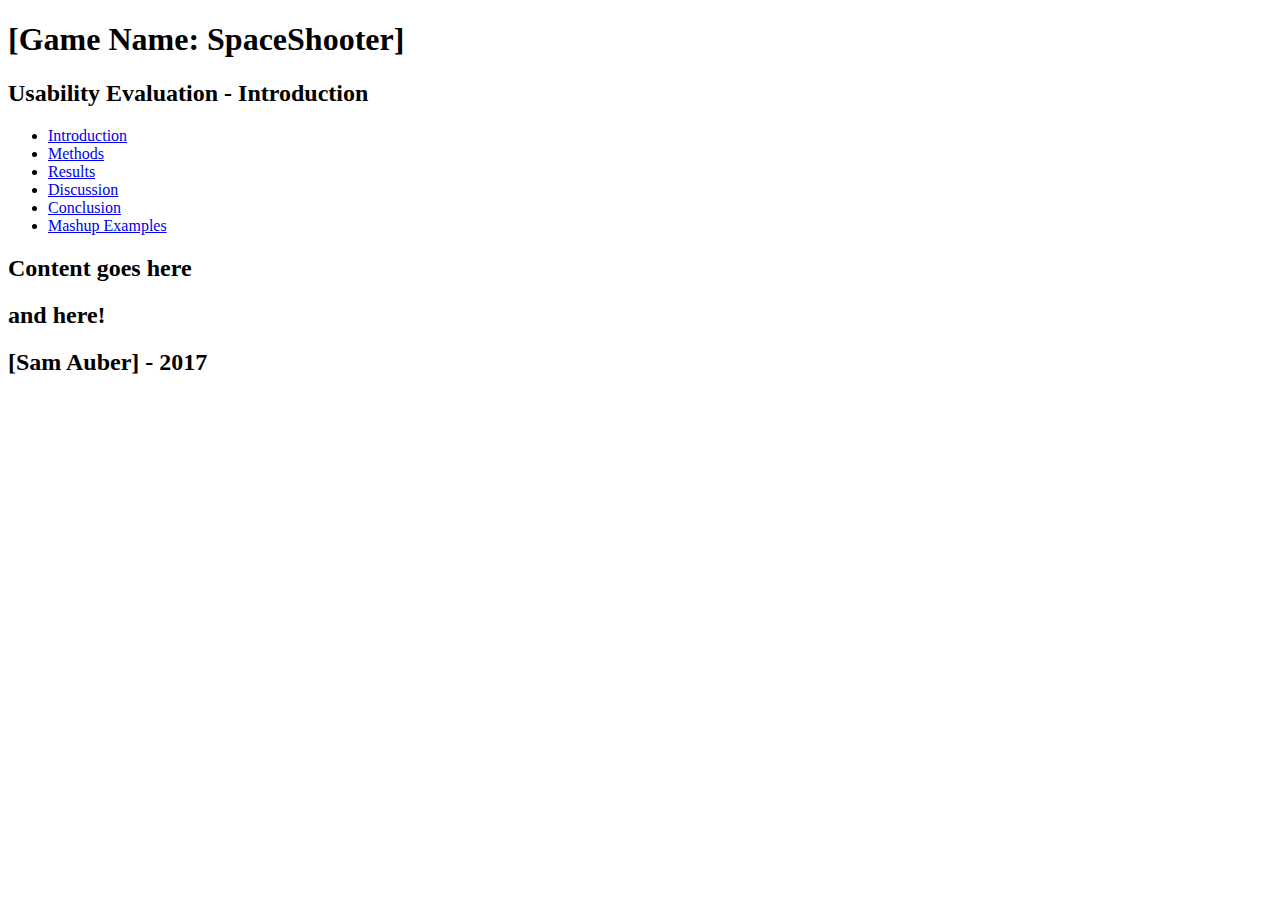
==== index.html @ 07b6c3dc "Update index.html" ====
<!DOCTYPE html>
 <html>
 	<head>
 		<meta charset="utf-8">
 		<meta http-equiv="X-UA-Compatible" content="IE=edge">
 		<title>Usability Research</title>
 		<meta name="description" content="A usability report for COMP210" />
 		<meta name="author" content="Alcwyn Parker" />
 		<meta name="HandheldFriendly" content="true" />
 		<meta name="MobileOptimized" content="320" />

    <!-- Use maximum-scale and user-scalable at your own risk. It disables pinch/zoom. Think about usability/accessibility before including.-->
 		<meta name="viewport" content="width=device-width, initial-scale=1.0, minimum-scale=1.0, maximum-scale=1.0, user-scalable=no" />
 		<!-- Place favicon.ico and apple-touch-icon.png in the root directory -->
 		<link rel="stylesheet" type="text/css" href="css/main.css">
    <link href="https://fonts.googleapis.com/css?family=Roboto" rel="stylesheet">
 	</head>
 	<body>

    <div class="main-container">
      <header>
        <h1>[Game Name: SpaceShooter] </h1>
        <h2>Usability Evaluation - Introduction</h2>
      </header>
      <div class="content">

        <aside>
          <nav>
            <ul>
              <li><a class="selected" href="index.html">Introduction </a></li>
              <li><a href="methods.html">Methods </a></li>
              <li><a href="results.html">Results </a></li>
              <li><a href="discussion.html">Discussion </a></li>
              <li><a href="conclusion.html">Conclusion </a></li>
              <li><a href="mashup.html">Mashup Examples </a></li>
            </ul>
          </nav>
        </aside>

        <section>
          <h2>Content goes here</h2>
        </section>

        <section>
          <h2> and here! </h2>
        </section>
      </div>
      <footer>
        <h2>[Sam Auber] - 2017</h2>
      </footer>
    </div>
 	</body>
 </html>
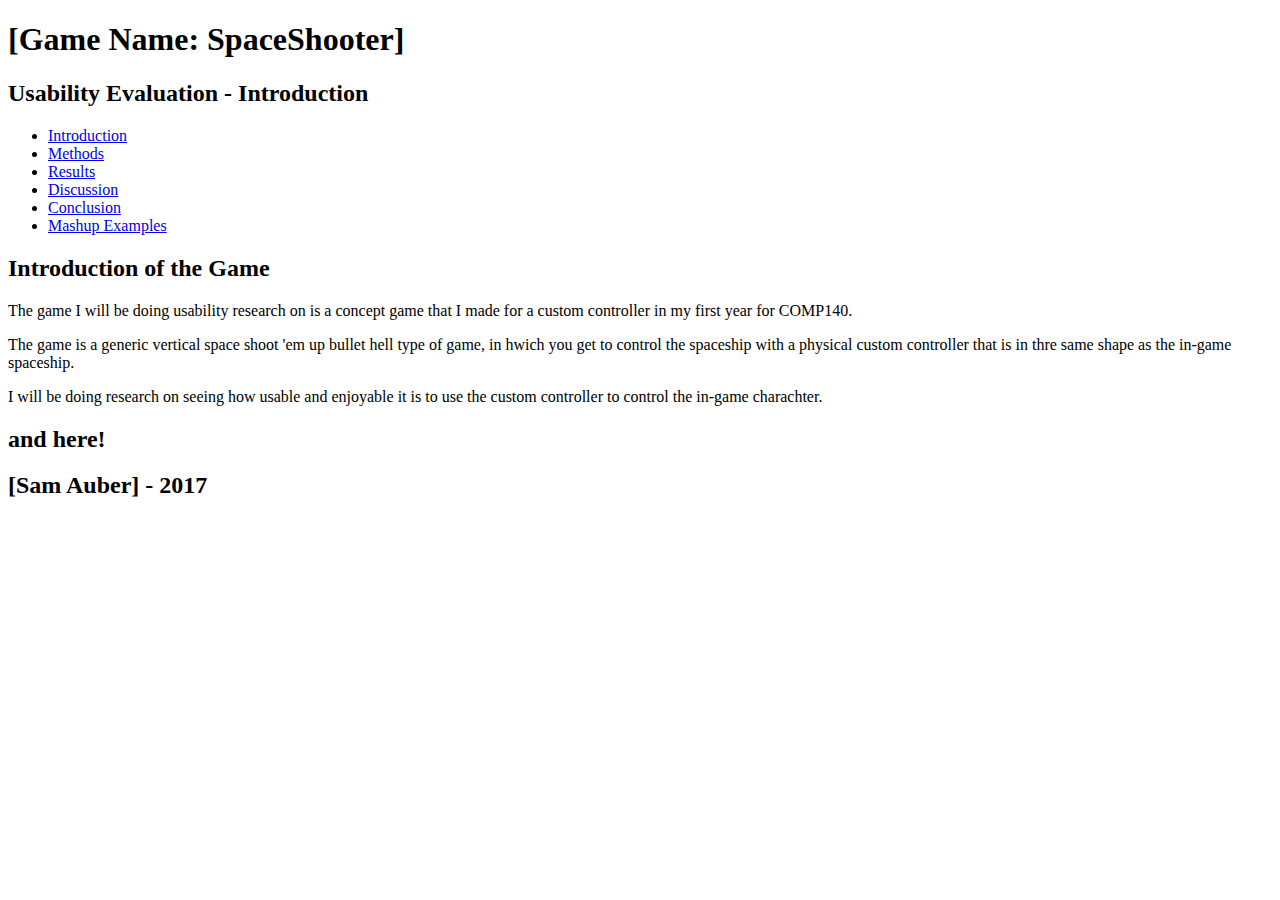
==== commit fe37e455: "Update index.html" ====
--- a/index.html
+++ b/index.html
@@ -38,7 +38,10 @@
         </aside>
 
         <section>
-          <h2>Content goes here</h2>
+          <h2>Introduction of the Game</h2>
+          <p>The game I will be doing usability research on is a concept game that I made for a custom controller in my first year for COMP140.</p>
+          <p>The game is a generic vertical space shoot 'em up bullet hell type of game, in hwich you get to control the spaceship with a physical custom controller that is in thre same shape as the in-game spaceship.</p>
+          <p>I will be doing research on seeing how usable and enjoyable it is to use the custom controller to control the in-game charachter.</p>
         </section>
 
         <section>
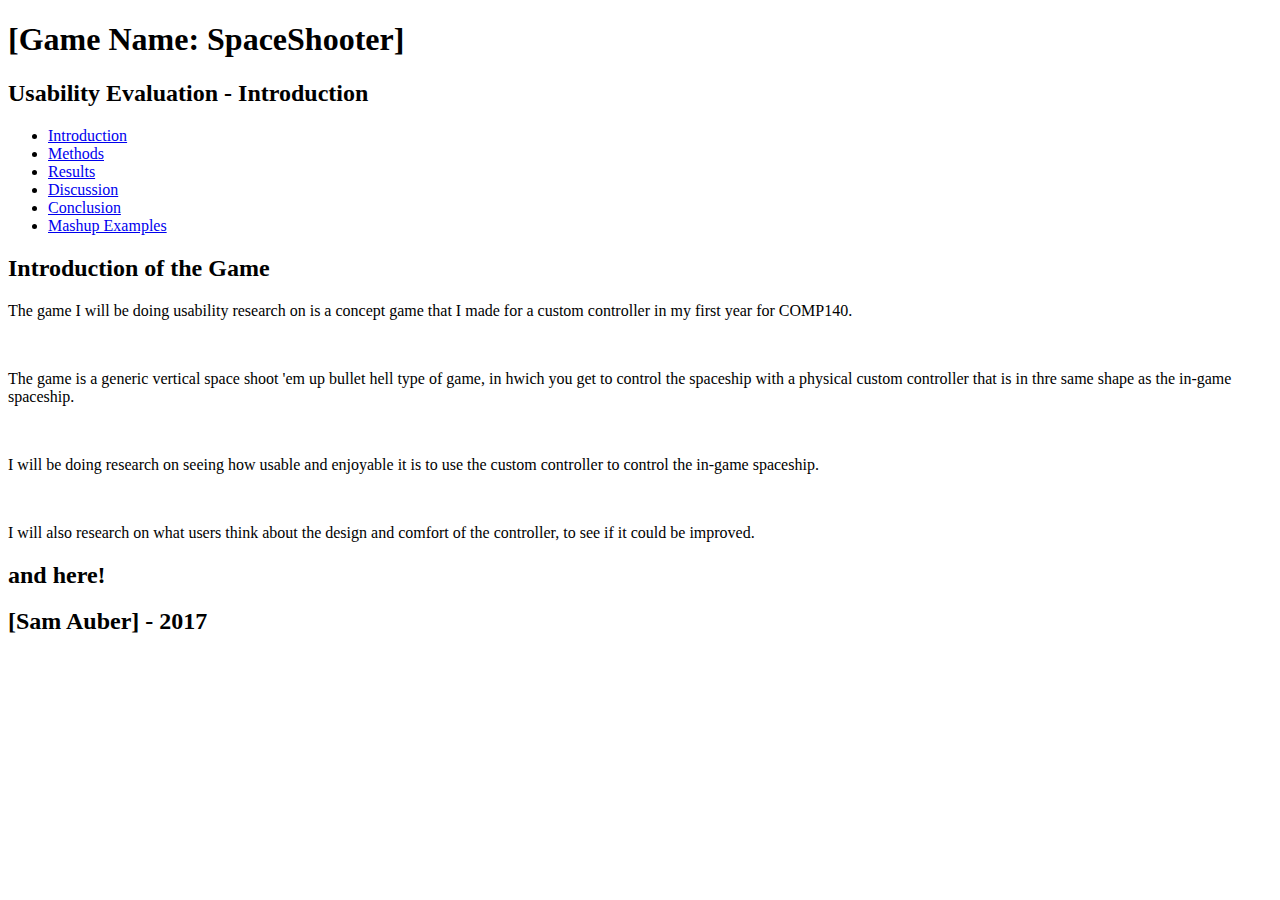
==== commit b7b7581b: "Update index.html" ====
--- a/index.html
+++ b/index.html
@@ -38,10 +38,14 @@
         </aside>
 
         <section>
-          <h2>Introduction of the Game</h2>
-          <p>The game I will be doing usability research on is a concept game that I made for a custom controller in my first year for COMP140.</p>
-          <p>The game is a generic vertical space shoot 'em up bullet hell type of game, in hwich you get to control the spaceship with a physical custom controller that is in thre same shape as the in-game spaceship.</p>
-          <p>I will be doing research on seeing how usable and enjoyable it is to use the custom controller to control the in-game charachter.</p>
+         <h2>Introduction of the Game</h2>
+         <p>The game I will be doing usability research on is a concept game that I made for a custom controller in my first year for COMP140.</p>
+         <br>
+         <p>The game is a generic vertical space shoot 'em up bullet hell type of game, in hwich you get to control the spaceship with a physical custom controller that is in thre same shape as the in-game spaceship.</p>
+         <br>
+         <p>I will be doing research on seeing how usable and enjoyable it is to use the custom controller to control the in-game spaceship.</p>
+         <br>
+         <p>I will also research on what users think about the design and comfort of the controller, to see if it could be improved.</p>
         </section>
 
         <section>
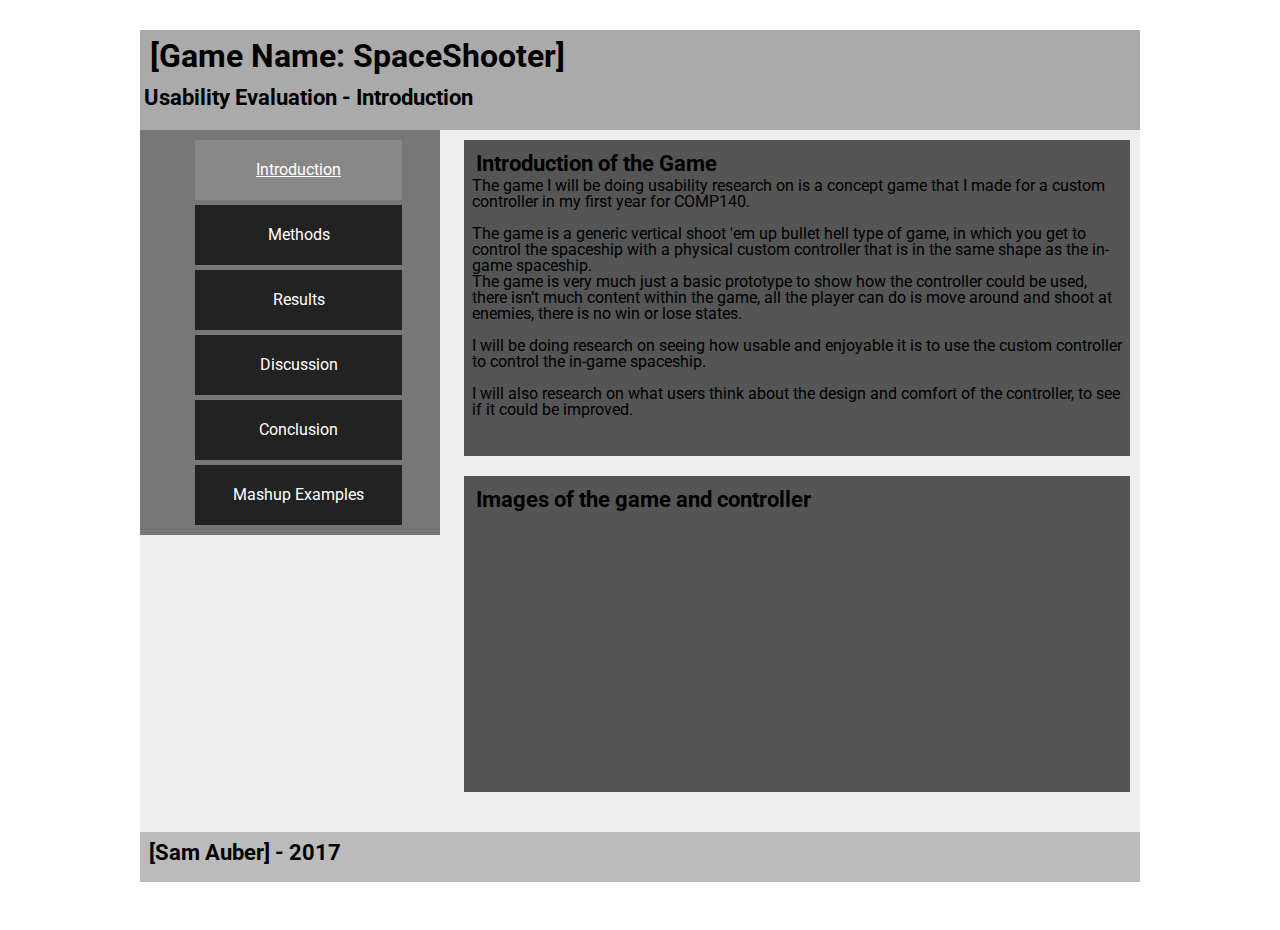
==== commit 19278246: "Added new text, refactored some css. Still a lot more to add and refactor." ====
--- a/index.html
+++ b/index.html
@@ -41,15 +41,16 @@
          <h2>Introduction of the Game</h2>
          <p>The game I will be doing usability research on is a concept game that I made for a custom controller in my first year for COMP140.</p>
          <br>
-         <p>The game is a generic vertical space shoot 'em up bullet hell type of game, in hwich you get to control the spaceship with a physical custom controller that is in thre same shape as the in-game spaceship.</p>
-         <br>
+         <p>The game is a generic vertical shoot 'em up bullet hell type of game, in which you get to control the spaceship with a physical custom controller that is in the same shape as the in-game spaceship.</p>
+         <p>The game is very much just a basic prototype to show how the controller could be used, there isn’t much content within the game, all the player can do is move around and shoot at enemies, there is no win or lose states.</p>
+		 <br>
          <p>I will be doing research on seeing how usable and enjoyable it is to use the custom controller to control the in-game spaceship.</p>
          <br>
          <p>I will also research on what users think about the design and comfort of the controller, to see if it could be improved.</p>
         </section>
 
         <section>
-          <h2> and here! </h2>
+          <h2> Images of the game and controller</h2>
         </section>
       </div>
       <footer>
--- a/css/main.css
+++ b/css/main.css
@@ -0,0 +1,134 @@
+/**
+ * @Author: Alcwyn Parker <alcwynparker>
+ * @Date:   2017-09-25T15:47:37+01:00
+ * @Email:  alcwynparker@gmail.com
+ * @Project: COMP210
+ * @Filename: main.css
+ * @Last modified by:   alcwynparker
+ * @Last modified time: 2017-09-25T16:19:40+01:00
+ */
+ /* http://meyerweb.com/eric/tools/css/reset/
+    v2.0 | 20110126
+    License: none (public domain)
+ */
+
+ html, body, div, span, applet, object, iframe,
+ h1, h2, h3, h4, h5, h6, p, blockquote, pre,
+ a, abbr, acronym, address, big, cite, code,
+ del, dfn, em, img, ins, kbd, q, s, samp,
+ small, strike, strong, sub, sup, tt, var,
+ b, u, i, center,
+ dl, dt, dd, ol, ul, li,
+ fieldset, form, label, legend,
+ table, caption, tbody, tfoot, thead, tr, th, td,
+ article, aside, canvas, details, embed,
+ figure, figcaption, footer, header, hgroup,
+ menu, nav, output, ruby, section, summary,
+ time, mark, audio, video {
+ 	margin: 0;
+ 	border: 0;
+ 	font-size: 100%;
+ 	vertical-align: baseline;
+ }
+ /* HTML5 display-role reset for older browsers */
+ article, aside, details, figcaption, figure,
+ footer, header, hgroup, menu, nav, section {
+ 	display: block;
+ }
+ body {
+ 	line-height: 1;
+ }
+
+ blockquote, q {
+ 	quotes: none;
+ }
+ blockquote:before, blockquote:after,
+ q:before, q:after {
+ 	content: '';
+ 	content: none;
+ }
+ table {
+ 	border-collapse: collapse;
+ 	border-spacing: 0;
+ }
+
+body, html{
+  width:100%;
+  height:100%;
+  margin:0px;
+  font-family: 'Roboto', sans-serif;
+}
+h1{
+  font-size: 2em;
+  padding:10px;
+  font-weight:bold;
+}
+h2{
+  font-size: 1.4em;
+  padding:4px;
+}
+
+.main-container{
+  width:1000px;
+  background:#eee;
+  margin: 30px auto;
+  position: relative;
+  overflow: auto;
+  padding-bottom:80px;
+}
+header{
+  width:100%;
+  height:100px;
+  background: #aaa;
+}
+.content{
+  width:100%;
+  min-height:400px;
+}
+aside{
+  width:30%;
+  min-height: 300px;
+  float:left;
+  background:#777;
+}
+nav ul{
+  margin:10px;
+  list-style: none;
+}
+nav ul li{
+  margin:5px;
+}
+nav ul li a{
+  display:block;
+  width: 90%;
+  height:60px;
+  background-color: #222;
+  color: #fff;
+  line-height: 60px;
+  text-align: center;
+  text-decoration: none;
+}
+nav ul li a.selected{
+  text-decoration: underline;
+  background: #888;
+}
+nav ul li a:hover{
+  background: #888;
+}
+section{
+  width:65%;
+  min-height:300px;
+  background: #555;
+  float: right;
+  margin:10px;
+  padding:8px;
+}
+footer{
+  clear: both;
+  width:100%;
+  height:40px;
+  background: #bbb;
+  position: absolute;
+  bottom: 0px;
+  padding:5px;
+}
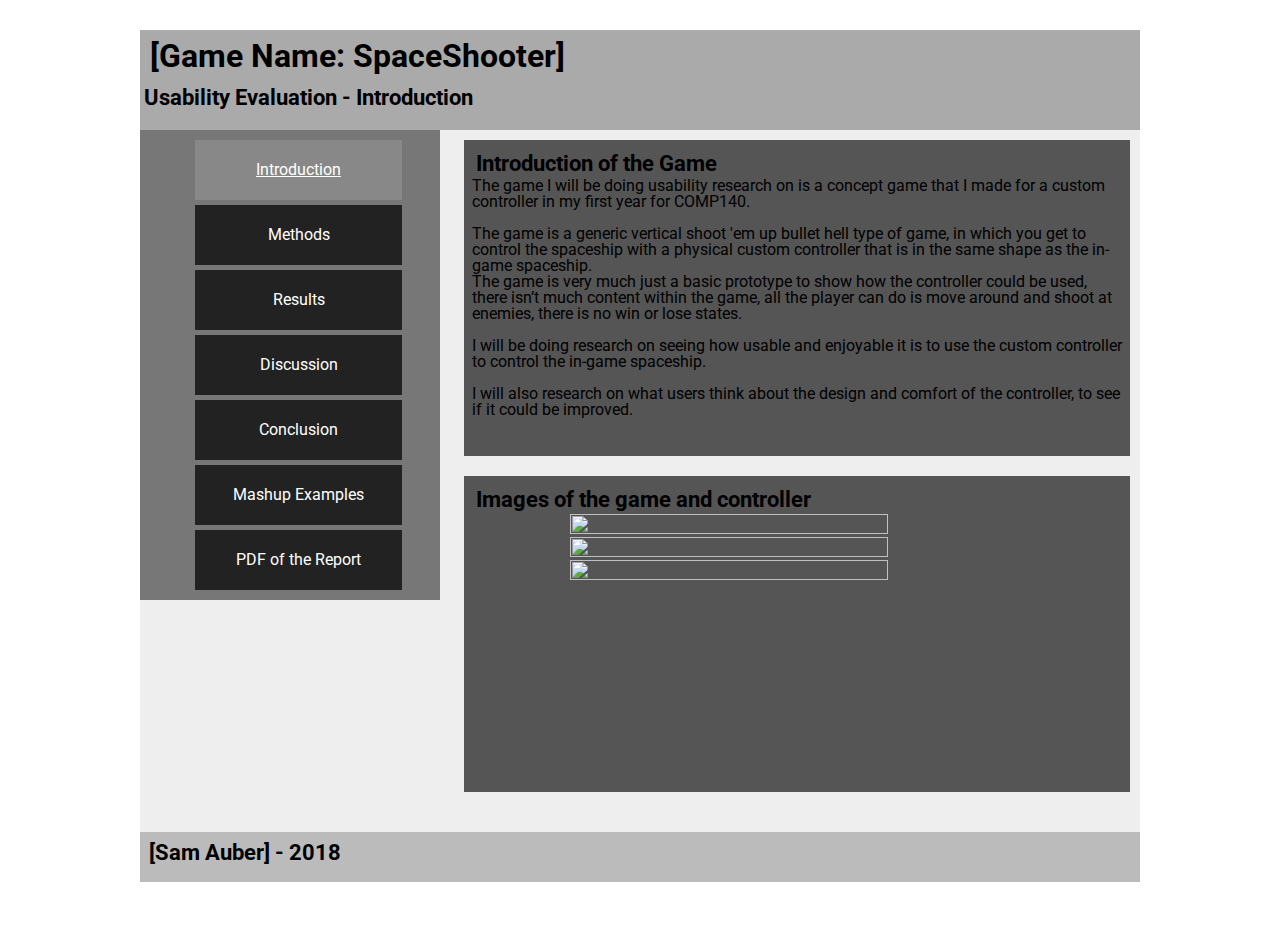
==== commit 5d3b7c4a: "Lots of new text and images! yay! Even added the PDF of the report, for those who find the template " ====
--- a/index.html
+++ b/index.html
@@ -33,6 +33,7 @@
               <li><a href="discussion.html">Discussion </a></li>
               <li><a href="conclusion.html">Conclusion </a></li>
               <li><a href="mashup.html">Mashup Examples </a></li>
+			  <li><a href="PDF_Report.pdf">PDF of the Report </a></li>
             </ul>
           </nav>
         </aside>
@@ -51,10 +52,13 @@
 
         <section>
           <h2> Images of the game and controller</h2>
+		  <img src="images/game1.PNG">
+		  <img src="images/game2.JPG">
+		  <img src="images/game3.JPG">
         </section>
       </div>
       <footer>
-        <h2>[Sam Auber] - 2017</h2>
+        <h2>[Sam Auber] - 2018</h2>
       </footer>
     </div>
  	</body>
--- a/css/main.css
+++ b/css/main.css
@@ -123,6 +123,13 @@
   margin:10px;
   padding:8px;
 }
+
+section img{
+	width: 70%;
+	height: 70%;
+	padding-left: 15%;
+	
+}
 footer{
   clear: both;
   width:100%;
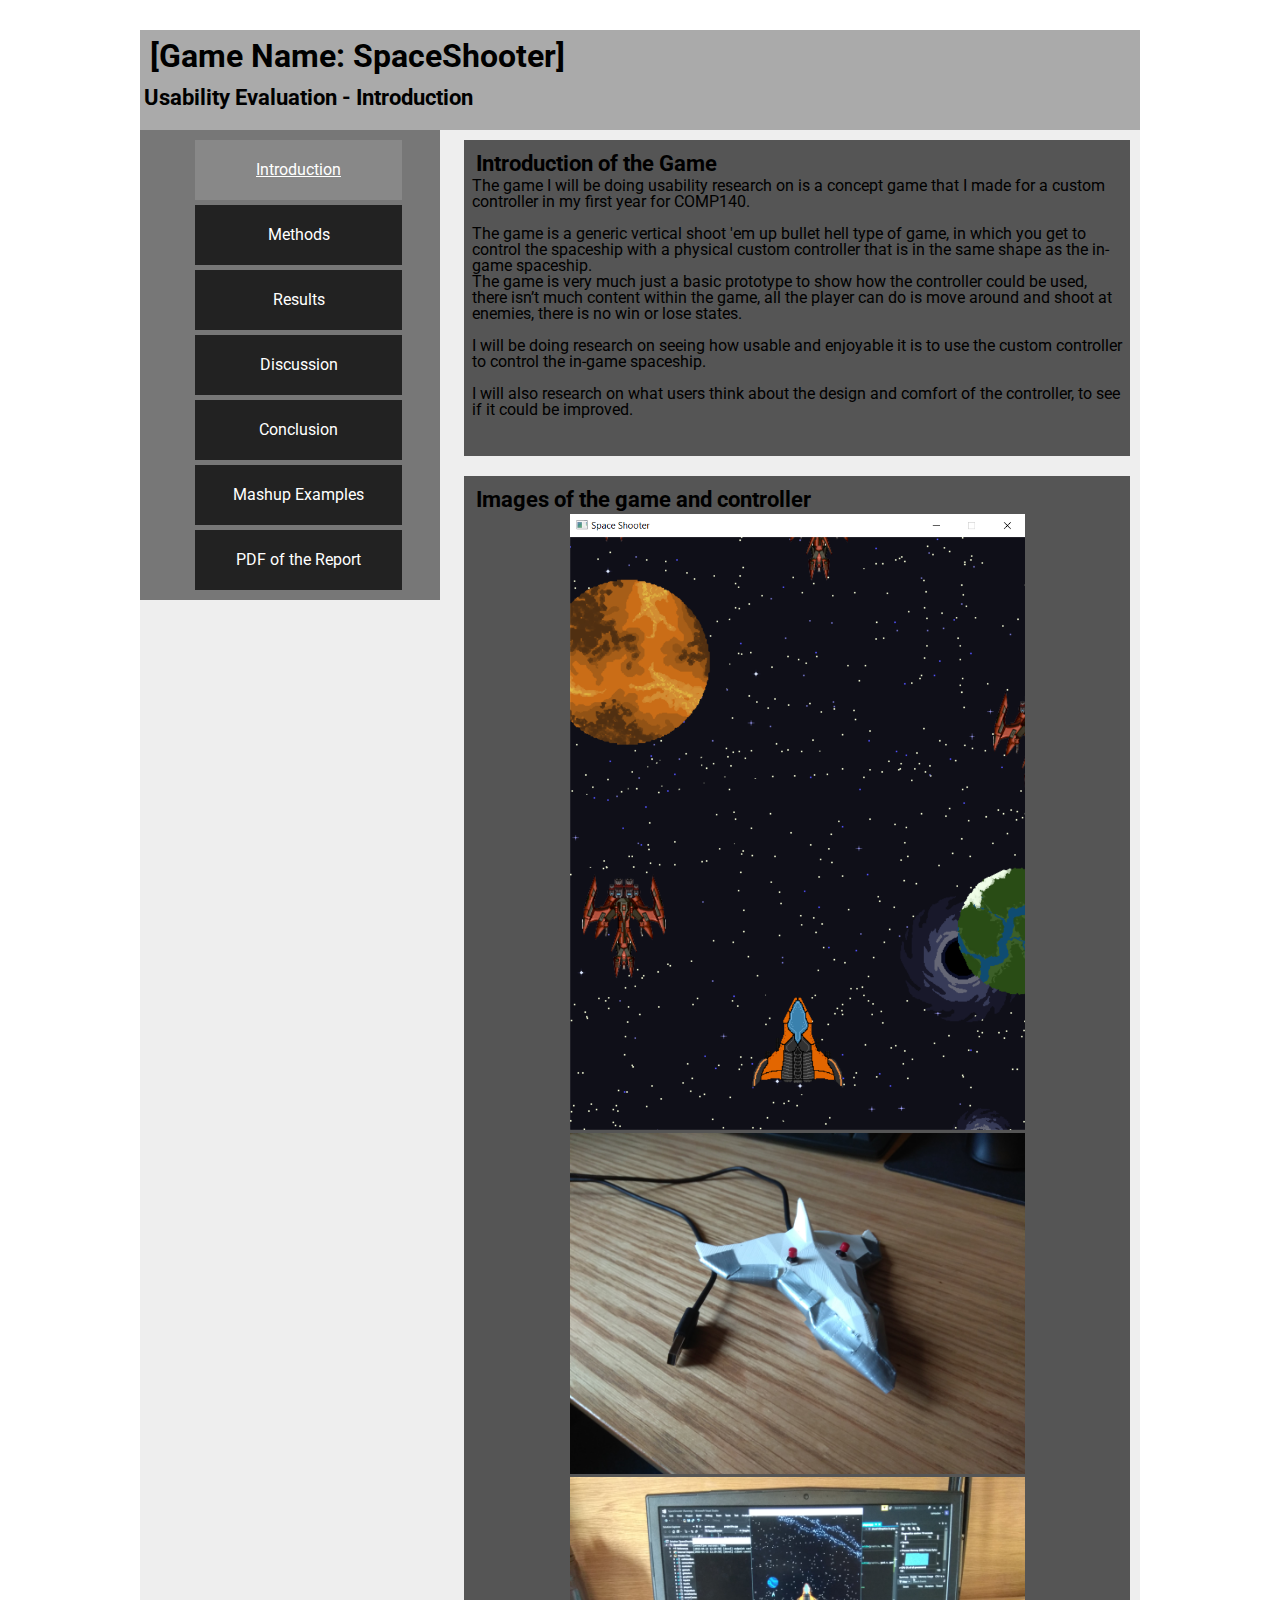
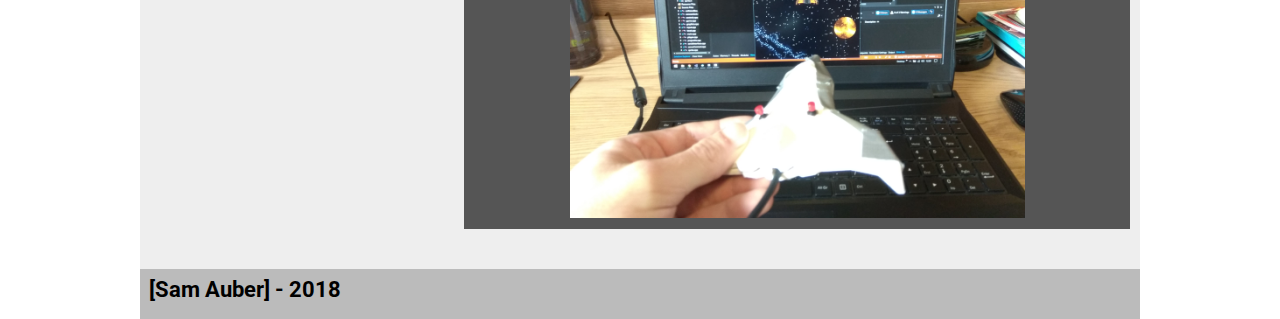
==== commit 3c181435: "Update index.html" ====
--- a/index.html
+++ b/index.html
@@ -52,9 +52,9 @@
 
         <section>
           <h2> Images of the game and controller</h2>
-		  <img src="images/game1.PNG">
-		  <img src="images/game2.JPG">
-		  <img src="images/game3.JPG">
+		  <img src="images/game1.png">
+		  <img src="images/game2.jpg">
+		  <img src="images/game3.jpg">
         </section>
       </div>
       <footer>
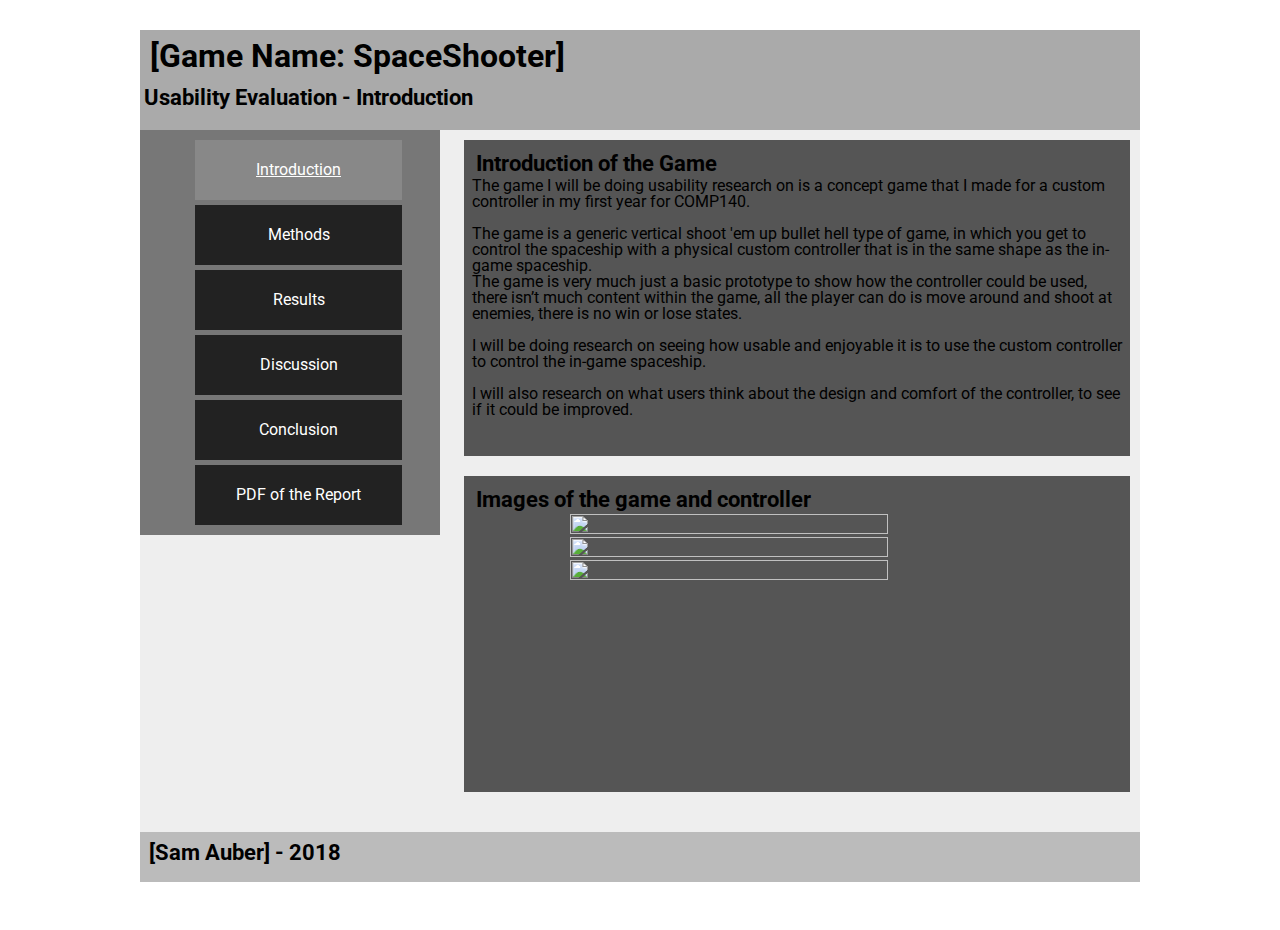
==== commit 955ca48b: "Added more text, 1 more image and updated the pdf." ====
--- a/index.html
+++ b/index.html
@@ -32,7 +32,6 @@
               <li><a href="results.html">Results </a></li>
               <li><a href="discussion.html">Discussion </a></li>
               <li><a href="conclusion.html">Conclusion </a></li>
-              <li><a href="mashup.html">Mashup Examples </a></li>
 			  <li><a href="PDF_Report.pdf">PDF of the Report </a></li>
             </ul>
           </nav>
@@ -52,9 +51,9 @@
 
         <section>
           <h2> Images of the game and controller</h2>
-		  <img src="images/game1.png">
-		  <img src="images/game2.jpg">
-		  <img src="images/game3.jpg">
+		  <img src="images/game1.PNG">
+		  <img src="images/game2.JPG">
+		  <img src="images/game3.JPG">
         </section>
       </div>
       <footer>
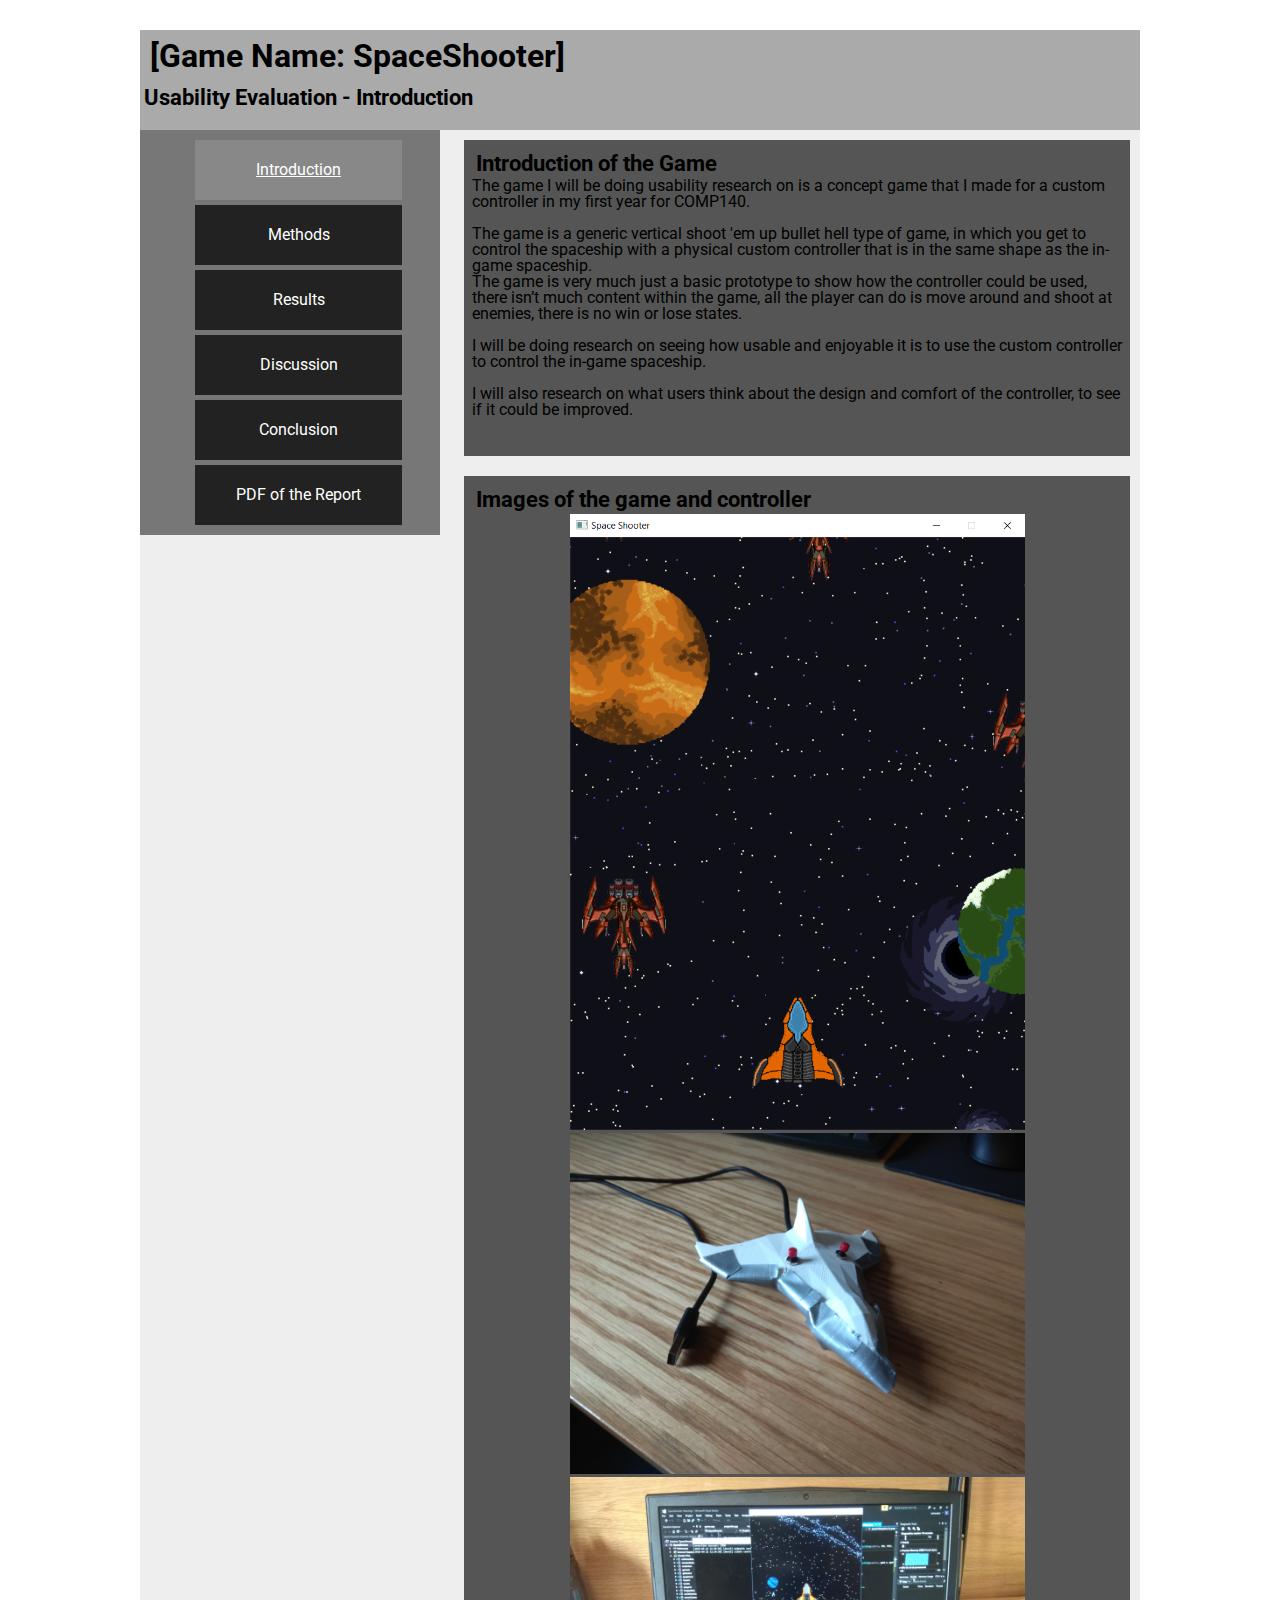
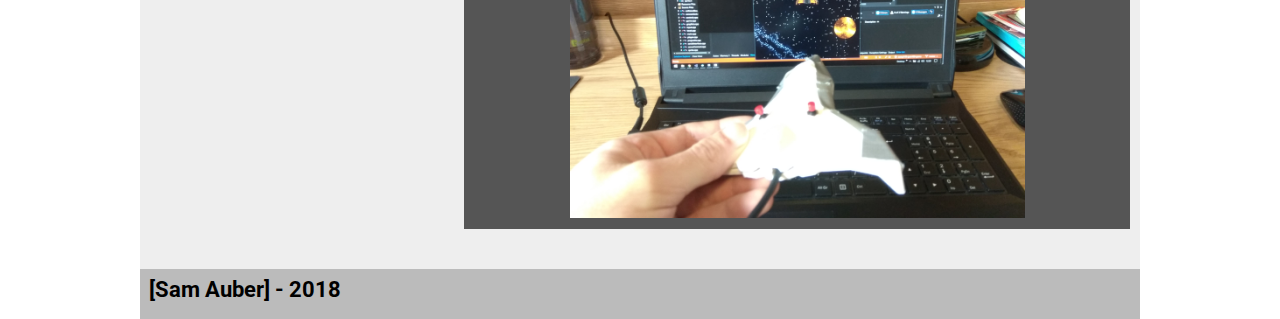
==== commit 5843b237: "Merge branch 'master' of https://github.com/dicemaster5/comp210-interface-evaluation" ====
--- a/index.html
+++ b/index.html
@@ -51,9 +51,9 @@
 
         <section>
           <h2> Images of the game and controller</h2>
-		  <img src="images/game1.PNG">
-		  <img src="images/game2.JPG">
-		  <img src="images/game3.JPG">
+		  <img src="images/game1.png">
+		  <img src="images/game2.jpg">
+		  <img src="images/game3.jpg">
         </section>
       </div>
       <footer>
